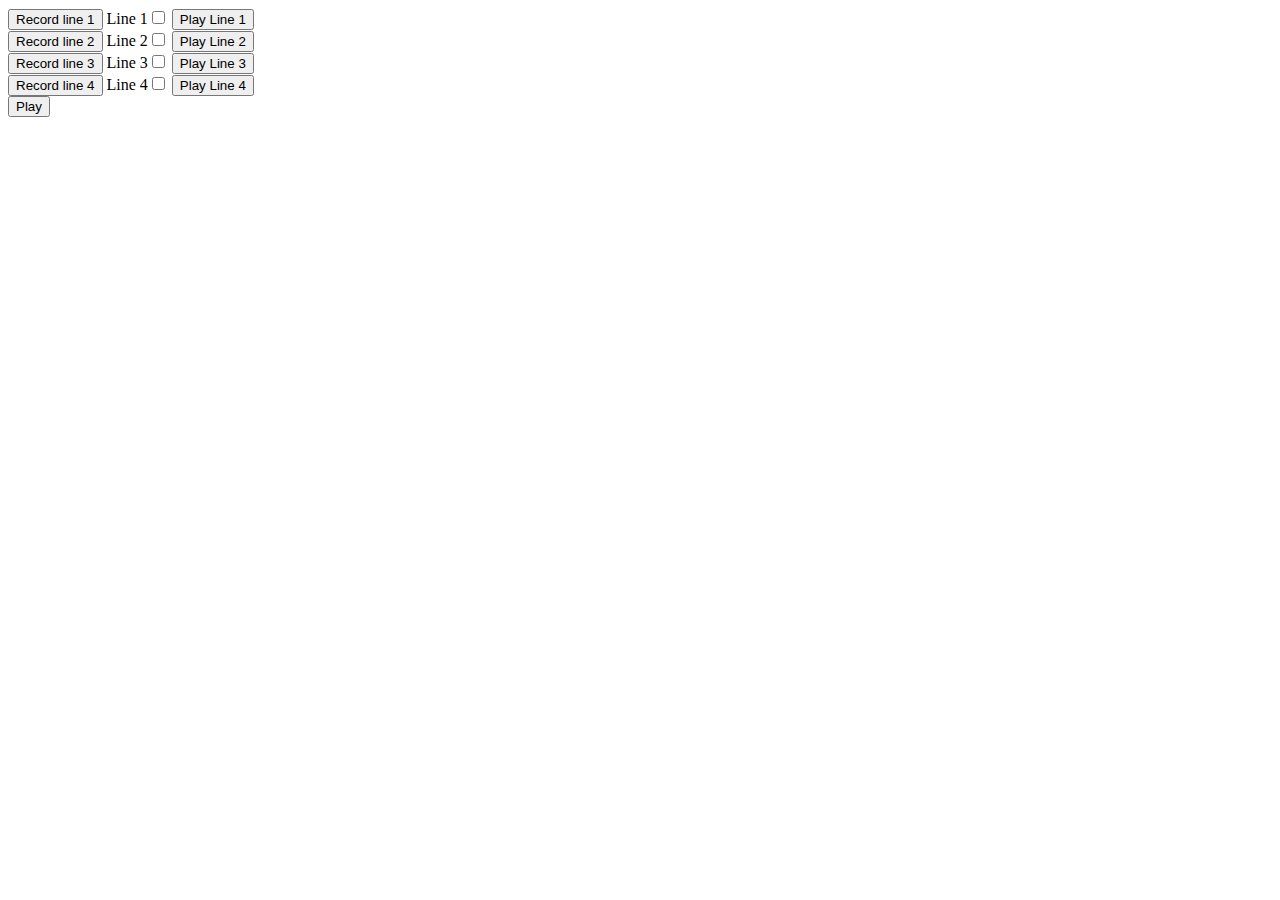
==== Zaj3/Index.html @ 19b5933a "DrumKit v1.0" ====
<!DOCTYPE html>
<html lang="en">
<head>
    <meta charset="UTF-8">
    <title>Title</title>
</head>
<body>
<div class="keys">
    <audio src="./sounds/boom.wav" controls id="s1" hidden></audio>
    <audio src="./sounds/clap.wav" controls id="s2" hidden></audio>
    <audio src="./sounds/hihat.wav" controls id="s3" hidden></audio>
    <audio src="./sounds/kick.wav" controls id="s4" hidden></audio>
    <audio src="./sounds/openhat.wav" controls id="s5" hidden></audio>
    <audio src="./sounds/ride.wav" controls id="s6" hidden></audio>
    <audio src="./sounds/snare.wav" controls id="s7" hidden></audio>
    <audio src="./sounds/tink.wav" controls id="s8" hidden></audio>
    <audio src="./sounds/tom.wav" controls id="s9" hidden></audio>
</div>
<div id="lineOne">
    <input type="button" id="firstRecordingButton" value="Record line 1">
    <label for="firstLinePlayCheckbox">Line 1</label><input type="checkbox" id="firstLinePlayCheckbox">
    <input type="button" id="firstLinePlayButton" value="Play Line 1">
</div>
<div id="lineTwo">
    <input type="button" id="secondRecordingButton" value="Record line 2">
    <label for="secondLinePlayCheckbox">Line 2</label><input type="checkbox" id="secondLinePlayCheckbox">
    <input type="button" id="secondLinePlayButton" value="Play Line 2">
</div>
<div id="lineThree">
    <input type="button" id="thirdRecordingButton" value="Record line 3">
    <label for="thirdLinePlayCheckbox">Line 3</label><input type="checkbox" id="thirdLinePlayCheckbox">
    <input type="button" id="thirdLinePlayButton" value="Play Line 3">
</div>
<div id="lineFour">
    <input type="button" id="fourthRecordingButton" value="Record line 4">
    <label for="fourthLinePlayCheckbox">Line 4</label><input type="checkbox" id="fourthLinePlayCheckbox">
    <input type="button" id="fourthLinePlayButton" value="Play Line 4">
</div>
<input type="button" id="allPlayButton" value="Play">
<script type="text/javascript" src="drumKit.js"></script>
</body>
</html>
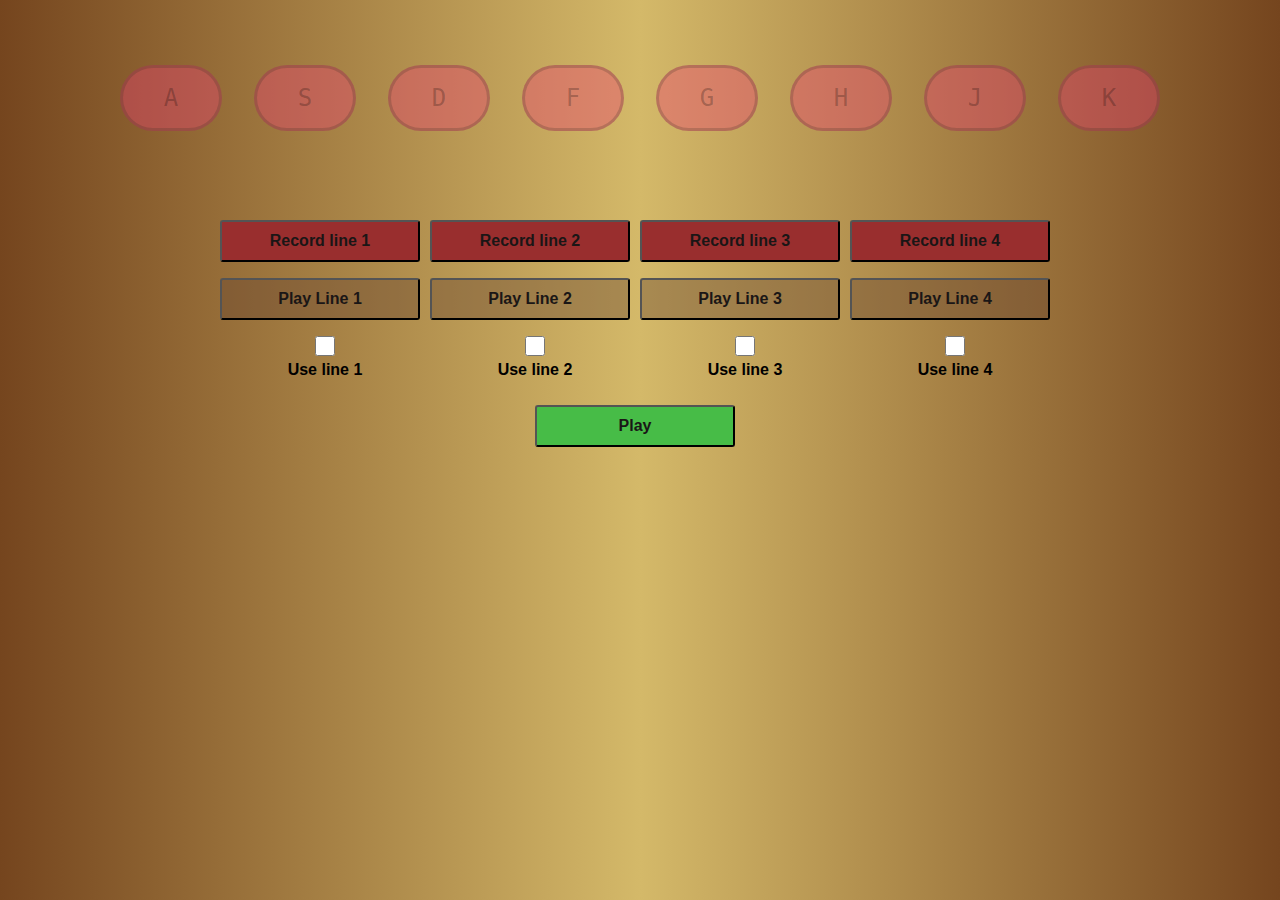
==== commit 1ef1de28: "Add css and new script drumKit.js" ====
--- a/Zaj3/Index.html
+++ b/Zaj3/Index.html
@@ -2,9 +2,38 @@
 <html lang="en">
 <head>
     <meta charset="UTF-8">
+    <link rel="stylesheet" href="css.css">
     <title>Title</title>
 </head>
 <body>
+
+<div class="allKeys">
+    <div data-key="65" class="key">
+        <kbd>A</kbd>
+    </div>
+    <div data-key="83" class="key">
+        <kbd>S</kbd>
+    </div>
+    <div data-key="68" class="key">
+        <kbd>D</kbd>
+    </div>
+    <div data-key="70" class="key">
+        <kbd>F</kbd>
+    </div>
+    <div data-key="71" class="key">
+        <kbd>G</kbd>
+    </div>
+    <div data-key="72" class="key">
+        <kbd>H</kbd>
+    </div>
+    <div data-key="74" class="key">
+        <kbd>J</kbd>
+    </div>
+    <div data-key="75" class="key">
+        <kbd>K</kbd>
+    </div>
+</div>
+
 <div class="keys">
     <audio src="./sounds/boom.wav" controls id="s1" hidden></audio>
     <audio src="./sounds/clap.wav" controls id="s2" hidden></audio>
@@ -16,27 +45,33 @@
     <audio src="./sounds/tink.wav" controls id="s8" hidden></audio>
     <audio src="./sounds/tom.wav" controls id="s9" hidden></audio>
 </div>
-<div id="lineOne">
-    <input type="button" id="firstRecordingButton" value="Record line 1">
-    <label for="firstLinePlayCheckbox">Line 1</label><input type="checkbox" id="firstLinePlayCheckbox">
-    <input type="button" id="firstLinePlayButton" value="Play Line 1">
+<div class="allLine">
+    <div id="lineOne">
+        <input type="button" id="firstRecordingButton" value="Record line 1" class="recordsButtons" onclick="recordStop(0)">
+        <input type="button" id="firstLinePlayButton" value="Play Line 1">
+        <input type="checkbox" id="firstLinePlayCheckbox"><label for="firstLinePlayCheckbox">Use line 1</label>
+    </div>
+    <div id="lineTwo">
+        <input type="button" id="secondRecordingButton" value="Record line 2" class="recordsButtons" onclick="recordStop(1)">
+        <input type="button" id="secondLinePlayButton" value="Play Line 2">
+        <input type="checkbox" id="secondLinePlayCheckbox"><label for="secondLinePlayCheckbox">Use line 2</label>
+    </div>
+    <div id="lineThree">
+        <input type="button" id="thirdRecordingButton" value="Record line 3" class="recordsButtons" onclick="recordStop(2)">
+        <input type="button" id="thirdLinePlayButton" value="Play Line 3">
+        <input type="checkbox" id="thirdLinePlayCheckbox"><label for="thirdLinePlayCheckbox">Use line 3</label>
+    </div>
+    <div id="lineFour">
+        <input type="button" id="fourthRecordingButton" value="Record line 4" class="recordsButtons" onclick="recordStop(3)">
+        <input type="button" id="fourthLinePlayButton" value="Play Line 4">
+        <input type="checkbox" id="fourthLinePlayCheckbox"><label for="fourthLinePlayCheckbox">Use line 4</label>
+    </div>
 </div>
-<div id="lineTwo">
-    <input type="button" id="secondRecordingButton" value="Record line 2">
-    <label for="secondLinePlayCheckbox">Line 2</label><input type="checkbox" id="secondLinePlayCheckbox">
-    <input type="button" id="secondLinePlayButton" value="Play Line 2">
+<div id="divAllPlay">
+    <div id="nextAllPlay">
+        <input type="button" id="allPlayButton" value="Play">
+    </div>
 </div>
-<div id="lineThree">
-    <input type="button" id="thirdRecordingButton" value="Record line 3">
-    <label for="thirdLinePlayCheckbox">Line 3</label><input type="checkbox" id="thirdLinePlayCheckbox">
-    <input type="button" id="thirdLinePlayButton" value="Play Line 3">
-</div>
-<div id="lineFour">
-    <input type="button" id="fourthRecordingButton" value="Record line 4">
-    <label for="fourthLinePlayCheckbox">Line 4</label><input type="checkbox" id="fourthLinePlayCheckbox">
-    <input type="button" id="fourthLinePlayButton" value="Play Line 4">
-</div>
-<input type="button" id="allPlayButton" value="Play">
 <script type="text/javascript" src="drumKit.js"></script>
 </body>
 </html>--- a/Zaj3/css.css
+++ b/Zaj3/css.css
@@ -0,0 +1,93 @@
+body{
+    background: rgb(117,69,30);
+    background: linear-gradient(90deg, rgba(117,69,30,1) 0%, rgba(212,185,105,1) 50%, rgba(117,69,30,1) 100%);
+}
+input[type="button"] {
+    padding: 10px 20px;
+    border-radius: 3px;
+    font-size: 1em;
+    margin-right: 10px;
+    font-weight: bold;
+    color: #1a1616;
+}
+label{
+    margin-top: 5px;
+    display: block;
+    text-align: center;
+    font-weight: bold;
+    font-family: Arial, sans-serif;
+}
+
+#allPlayButton {
+    background-color: #47bc47;
+    width: 200px;
+}
+#divAllPlay{
+    height: 30px;
+    position: relative;
+}
+#nextAllPlay{
+    margin: 0;
+    position: absolute;
+    top: 50%;
+    left: 50%;
+    -ms-transform: translate(-50%, -50%);
+    transform: translate(-50%, -50%);
+}
+
+#firstRecordingButton, #secondRecordingButton, #thirdRecordingButton, #fourthRecordingButton {
+    background-color: #992e2e;
+    width: 200px;
+    text-align: center;
+    margin-bottom: 1rem;
+    font-weight: bold;
+}
+
+#firstLinePlayButton, #secondLinePlayButton, #thirdLinePlayButton, #fourthLinePlayButton {
+    background-color: rgba(102, 67, 47, 0.4);
+    text-align: center;
+    display: block;
+    margin-bottom: 1rem;
+    width: 200px;
+    font-weight: bold;
+}
+
+input[type="checkbox"] {
+    margin: auto;
+    display: block;
+    text-align: center;
+    width: 20px;
+    height: 20px;
+}
+
+
+.allLine
+{
+    display: flex;
+    padding: 1rem .5rem;
+    margin: 1rem;
+    align-items: center;
+    justify-content: center;
+}
+.allKeys {
+    display: flex;
+    flex: 1;
+    min-height: 20vh;
+    align-items: center;
+    justify-content: center;
+}
+
+.key {
+    border: .2rem solid rgba(67, 51, 38, 0.24);
+    border-radius: 8rem;
+    margin: 1rem;
+    font-size: 1.5rem;
+    padding: 1rem .5rem;
+    width: 5rem;
+    text-align: center;
+    color: rgba(0, 0, 0, 0.24);
+    background: rgba(234, 62, 114, 0.4);
+}
+input[type="button"]:active {
+    transform: scale(0.95);
+}